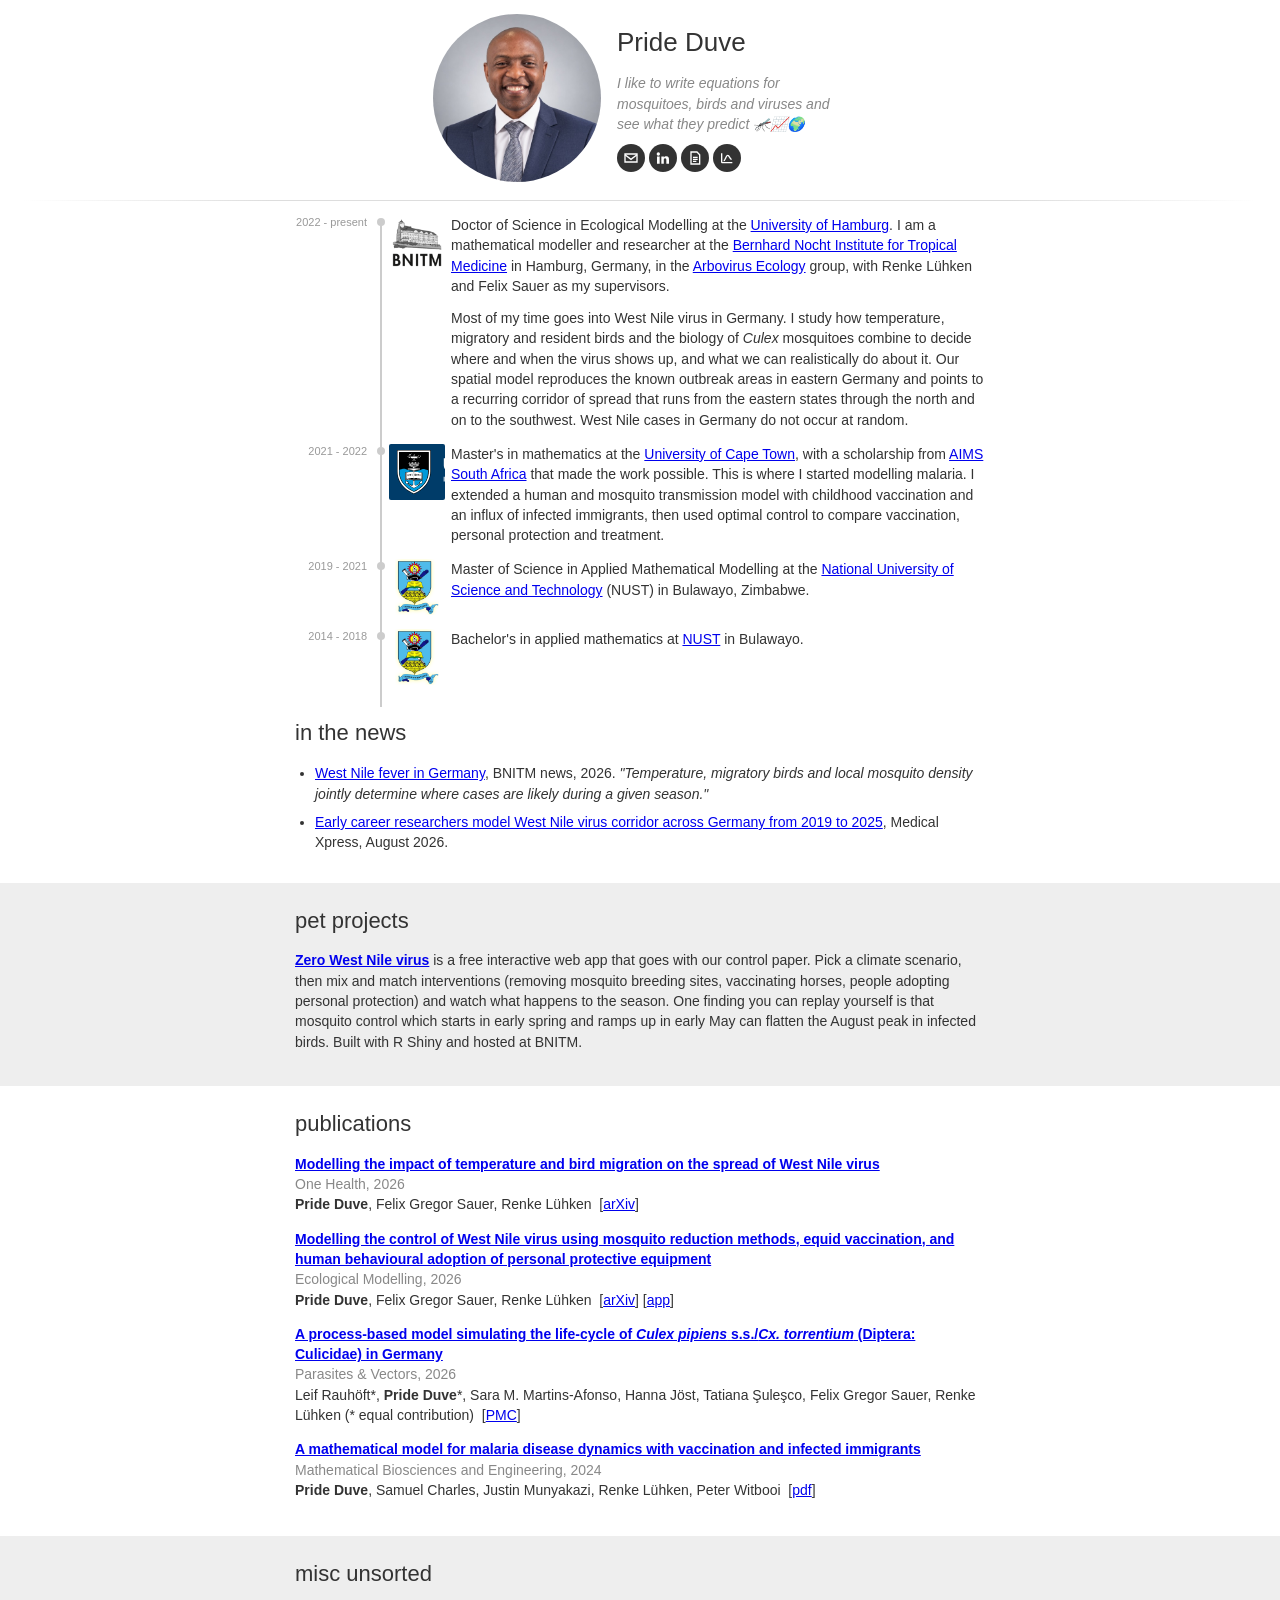
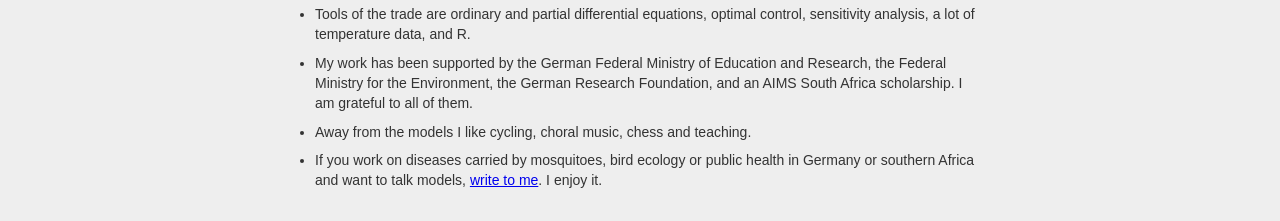
==== index.html @ 041db1bc "Personal site for Pride Duve" ====
<!DOCTYPE html>
<html lang="en">
<head>
  <meta charset="utf-8">
  <meta name="viewport" content="width=device-width, initial-scale=1">
  <title>Pride Duve</title>
  <meta name="description" content="Pride Duve is a mathematical modeller and researcher at the Bernhard Nocht Institute for Tropical Medicine in Hamburg, Germany.">
  <link rel="canonical" href="https://prideduve.de/">
  <meta property="og:title" content="Pride Duve">
  <meta property="og:description" content="Mathematical modeller and researcher at the Bernhard Nocht Institute for Tropical Medicine in Hamburg, Germany.">
  <meta property="og:type" content="website">
  <meta property="og:url" content="https://prideduve.de/">
  <meta property="og:image" content="https://prideduve.de/assets/me.jpg">
  <link rel="icon" href="data:image/svg+xml,<svg xmlns='http://www.w3.org/2000/svg' viewBox='0 0 100 100'><text y='.9em' font-size='90'>🦟</text></svg>">
  <link rel="stylesheet" href="style.css">
</head>
<body>

  <header class="hero">
    <img class="me" src="assets/me.jpg" alt="Pride Duve">
    <div class="who">
      <h1>Pride Duve</h1>
      <p class="tagline">I like to write equations for mosquitoes, birds and viruses and see what they predict 🦟📈🌍</p>
      <nav class="icons" aria-label="Contact and profiles">
        <a href="mailto:pride.duve@bnitm.de" title="Email" aria-label="Email">
          <svg viewBox="0 0 24 24"><path d="M3 6h18v12H3z" fill="none" stroke="currentColor" stroke-width="2"/><path d="M3 7l9 7 9-7" fill="none" stroke="currentColor" stroke-width="2"/></svg>
        </a>
        <a href="https://www.linkedin.com/in/pride-duve-a24b12227/" title="LinkedIn" aria-label="LinkedIn">
          <svg viewBox="0 0 24 24"><path fill="currentColor" d="M4.98 3.5a2.5 2.5 0 1 1 0 5 2.5 2.5 0 0 1 0-5zM3 9.75h4v11H3zM9.5 9.75h3.8v1.6c.6-1.1 1.9-1.9 3.7-1.9 3.4 0 4 2.2 4 5.2v6.1h-4v-5.4c0-1.4 0-3-1.8-3s-2 1.4-2 2.9v5.5h-3.7z"/></svg>
        </a>
        <a href="https://arxiv.org/search/?searchtype=author&amp;query=Duve%2C+P" title="arXiv" aria-label="arXiv">
          <svg viewBox="0 0 24 24"><path d="M6 3h9l4 4v14H6z" fill="none" stroke="currentColor" stroke-width="2"/><path d="M9 11h7M9 14h7M9 17h5" stroke="currentColor" stroke-width="2"/></svg>
        </a>
        <a href="https://zero-west-nile-virus.bnitm.de/" title="Zero West Nile virus app" aria-label="Zero West Nile virus app">
          <svg viewBox="0 0 24 24"><path d="M4 19V5M4 19h16" stroke="currentColor" stroke-width="2" fill="none"/><path d="M7 16c3 0 3-8 6-8s3 6 6 6" stroke="currentColor" stroke-width="2" fill="none"/></svg>
        </a>
      </nav>
    </div>
  </header>

  <hr class="fade">

  <section class="career" aria-label="Career">
    <div class="timeline">

      <div class="entry">
        <div class="when">2022 - present</div>
        <div class="logo"><img src="assets/logo-bnitm.png" alt="Bernhard Nocht Institute for Tropical Medicine"></div>
        <div class="what">
          <p>Doctor of Science in Ecological Modelling at the <a href="https://www.uni-hamburg.de/en.html">University of Hamburg</a>. I am a mathematical modeller and researcher at the <a href="https://www.bnitm.de/en/">Bernhard Nocht Institute for Tropical Medicine</a> in Hamburg, Germany, in the <a href="https://www.bnitm.de/en/research/research-groups/population/arbovirus-entomology-dep/ecology">Arbovirus Ecology</a> group, with Renke L&uuml;hken and Felix Sauer as my supervisors.</p>
          <p>Most of my time goes into West Nile virus in Germany. I study how temperature, migratory and resident birds and the biology of <i>Culex</i> mosquitoes combine to decide where and when the virus shows up, and what we can realistically do about it. Our spatial model reproduces the known outbreak areas in eastern Germany and points to a recurring corridor of spread that runs from the eastern states through the north and on to the southwest. West Nile cases in Germany do not occur at random.</p>
        </div>
      </div>

      <div class="entry">
        <div class="when">2021 - 2022</div>
        <div class="logo uct"><img src="assets/logo-uct.svg" alt="University of Cape Town"></div>
        <div class="what">
          <p>Master's in mathematics at the <a href="https://uct.ac.za/">University of Cape Town</a>, with a scholarship from <a href="https://aims.ac.za/">AIMS South Africa</a> that made the work possible. This is where I started modelling malaria. I extended a human and mosquito transmission model with childhood vaccination and an influx of infected immigrants, then used optimal control to compare vaccination, personal protection and treatment.</p>
        </div>
      </div>

      <div class="entry">
        <div class="when">2019 - 2021</div>
        <div class="logo"><img src="assets/logo-nust.png" alt="National University of Science and Technology"></div>
        <div class="what">
          <p>Master of Science in Applied Mathematical Modelling at the <a href="https://www.nust.ac.zw/">National University of Science and Technology</a> (NUST) in Bulawayo, Zimbabwe.</p>
        </div>
      </div>

      <div class="entry">
        <div class="when">2014 - 2018</div>
        <div class="logo"><img src="assets/logo-nust.png" alt="National University of Science and Technology"></div>
        <div class="what">
          <p>Bachelor's in applied mathematics at <a href="https://www.nust.ac.zw/">NUST</a> in Bulawayo.</p>
        </div>
      </div>

    </div>
  </section>

  <section>
    <div class="wrap">
      <h2>in the news</h2>
      <ul>
        <li><a href="https://www.bnitm.de/en/news/news/west-nil-fieber-in-deutschland">West Nile fever in Germany</a>, BNITM news, 2026. <i>"Temperature, migratory birds and local mosquito density jointly determine where cases are likely during a given season."</i></li>
        <li><a href="https://medicalxpress.com/news/2026-08-early-career-west-nile-virus.html">Early career researchers model West Nile virus corridor across Germany from 2019 to 2025</a>, Medical Xpress, August 2026.</li>
      </ul>
    </div>
  </section>

  <section class="band">
    <div class="wrap">
      <h2>pet projects</h2>
      <p><b><a href="https://zero-west-nile-virus.bnitm.de/">Zero West Nile virus</a></b> is a free interactive web app that goes with our control paper. Pick a climate scenario, then mix and match interventions (removing mosquito breeding sites, vaccinating horses, people adopting personal protection) and watch what happens to the season. One finding you can replay yourself is that mosquito control which starts in early spring and ramps up in early May can flatten the August peak in infected birds. Built with R Shiny and hosted at BNITM.</p>
    </div>
  </section>

  <section>
    <div class="wrap">
      <h2>publications</h2>
      <div class="pub">
        <div class="title"><a href="https://doi.org/10.1016/j.onehlt.2026.101386">Modelling the impact of temperature and bird migration on the spread of West Nile virus</a></div>
        <div class="venue">One Health, 2026</div>
        <div class="authors"><b>Pride Duve</b>, Felix Gregor Sauer, Renke L&uuml;hken &nbsp;[<a href="https://arxiv.org/abs/2508.14740">arXiv</a>]</div>
      </div>
      <div class="pub">
        <div class="title"><a href="https://doi.org/10.1016/j.ecolmodel.2026.111605">Modelling the control of West Nile virus using mosquito reduction methods, equid vaccination, and human behavioural adoption of personal protective equipment</a></div>
        <div class="venue">Ecological Modelling, 2026</div>
        <div class="authors"><b>Pride Duve</b>, Felix Gregor Sauer, Renke L&uuml;hken &nbsp;[<a href="https://arxiv.org/abs/2509.24657">arXiv</a>] [<a href="https://zero-west-nile-virus.bnitm.de/">app</a>]</div>
      </div>
      <div class="pub">
        <div class="title"><a href="https://doi.org/10.1186/s13071-026-07410-4">A process-based model simulating the life-cycle of <i>Culex pipiens</i> s.s./<i>Cx. torrentium</i> (Diptera: Culicidae) in Germany</a></div>
        <div class="venue">Parasites &amp; Vectors, 2026</div>
        <div class="authors">Leif Rauh&ouml;ft*, <b>Pride Duve</b>*, Sara M. Martins&#8209;Afonso, Hanna J&ouml;st, Tatiana &#350;ule&#351;co, Felix Gregor Sauer, Renke L&uuml;hken (* equal contribution) &nbsp;[<a href="https://pmc.ncbi.nlm.nih.gov/articles/PMC13162510/">PMC</a>]</div>
      </div>
      <div class="pub">
        <div class="title"><a href="https://doi.org/10.3934/mbe.2024045">A mathematical model for malaria disease dynamics with vaccination and infected immigrants</a></div>
        <div class="venue">Mathematical Biosciences and Engineering, 2024</div>
        <div class="authors"><b>Pride Duve</b>, Samuel Charles, Justin Munyakazi, Renke L&uuml;hken, Peter Witbooi &nbsp;[<a href="https://www.aimspress.com/aimspress-data/mbe/2024/1/PDF/mbe-21-01-045.pdf">pdf</a>]</div>
      </div>
    </div>
  </section>

  <section class="band">
    <div class="wrap">
      <h2>misc unsorted</h2>
      <ul>
        <li>Tools of the trade are ordinary and partial differential equations, optimal control, sensitivity analysis, a lot of temperature data, and R.</li>
        <li>My work has been supported by the German Federal Ministry of Education and Research, the Federal Ministry for the Environment, the German Research Foundation, and an AIMS South Africa scholarship. I am grateful to all of them.</li>
        <li>Away from the models I like cycling, choral music, chess and teaching.</li>
        <li>If you work on diseases carried by mosquitoes, bird ecology or public health in Germany or southern Africa and want to talk models, <a href="mailto:pride.duve@bnitm.de">write to me</a>. I enjoy it.</li>
      </ul>
    </div>
  </section>

</body>
</html>
---- style.css ----
* { box-sizing: border-box; }

html { -webkit-text-size-adjust: 100%; }

body {
  margin: 0;
  background: #fff;
  color: #333;
  font-family: Helvetica, Arial, sans-serif;
  font-size: 14px;
  line-height: 1.45;
}

a { color: #0000ee; }
a:visited { color: #551a8b; }

p { margin: 0 0 12px; }

/* header */
.hero {
  display: flex;
  align-items: center;
  justify-content: center;
  gap: 16px;
  padding: 14px 16px 18px;
}

.me {
  width: 168px;
  height: 168px;
  border-radius: 50%;
  object-fit: cover;
  background: #eee;
}

.who { max-width: 230px; }

h1 { margin: 0 0 12px; font-size: 26px; font-weight: 400; color: #333; }

.tagline { margin: 0 0 10px; color: #888; font-style: italic; }

.icons { display: flex; gap: 4px; }
.icons a {
  width: 28px;
  height: 28px;
  border-radius: 50%;
  background: #333;
  color: #fff;
  display: flex;
  align-items: center;
  justify-content: center;
}
.icons a:hover { background: #000; }
.icons svg { width: 16px; height: 16px; }

.fade {
  border: 0;
  height: 1px;
  margin: 0 24px;
  background: linear-gradient(to right, transparent, #ddd 20%, #ddd 80%, transparent);
}

/* career timeline */
.career { padding: 14px 16px 0; }

.timeline {
  position: relative;
  max-width: 690px;
  margin: 0 auto;
  padding-bottom: 8px;
}

/* the vertical line */
.timeline::before {
  content: "";
  position: absolute;
  left: 85px;
  top: 6px;
  bottom: 0;
  width: 2px;
  background: #ccc;
}

.entry {
  position: relative;
  display: grid;
  grid-template-columns: 78px 56px 1fr;
  column-gap: 8px;
  padding-bottom: 14px;
}

/* the dot on the line */
.entry::before {
  content: "";
  position: absolute;
  left: 82px;
  top: 3px;
  width: 8px;
  height: 8px;
  border-radius: 50%;
  background: #ccc;
}

.when {
  font-size: 11px;
  color: #999;
  text-align: right;
  padding-right: 6px;
  line-height: 14px;
  white-space: nowrap;
}

.logo {
  grid-column: 2;
  margin-left: 8px;
  width: 56px;
  height: 56px;
  display: flex;
  align-items: flex-start;
  justify-content: center;
}
.logo img { max-width: 100%; max-height: 100%; object-fit: contain; }

/* the UCT mark is a white wordmark, so crop to the crest on the university blue */
.logo.uct { background: #003c69; align-items: center; justify-content: flex-start; overflow: hidden; border-radius: 2px; }
.logo.uct img { max-width: none; max-height: none; height: 44px; width: auto; margin-left: 8px; }

.what { grid-column: 3; padding-left: 6px; }
.what p:last-child { margin-bottom: 0; }

/* sections */
section { padding: 22px 16px; }
.career + section { padding-top: 10px; }

.band { background: #eee; }

.wrap { max-width: 690px; margin: 0 auto; }

h2 { margin: 0 0 14px; font-size: 22px; font-weight: 400; color: #333; }

ul { margin: 0; padding-left: 20px; }
li { margin-bottom: 8px; }

.pub { margin-bottom: 14px; }
.pub .title { font-weight: bold; }
.pub .venue { color: #888; }

@media (max-width: 560px) {
  .hero { flex-direction: column; text-align: center; }
  .icons { justify-content: center; }
  .timeline::before { left: 3px; }
  .entry { grid-template-columns: 48px 1fr; padding-left: 16px; }
  .entry::before { left: 0; }
  .when { grid-column: 1 / -1; text-align: left; padding: 0 0 4px; }
  .logo { grid-column: 1; margin-left: 0; width: 48px; height: 48px; }
  .what { grid-column: 2; }
}
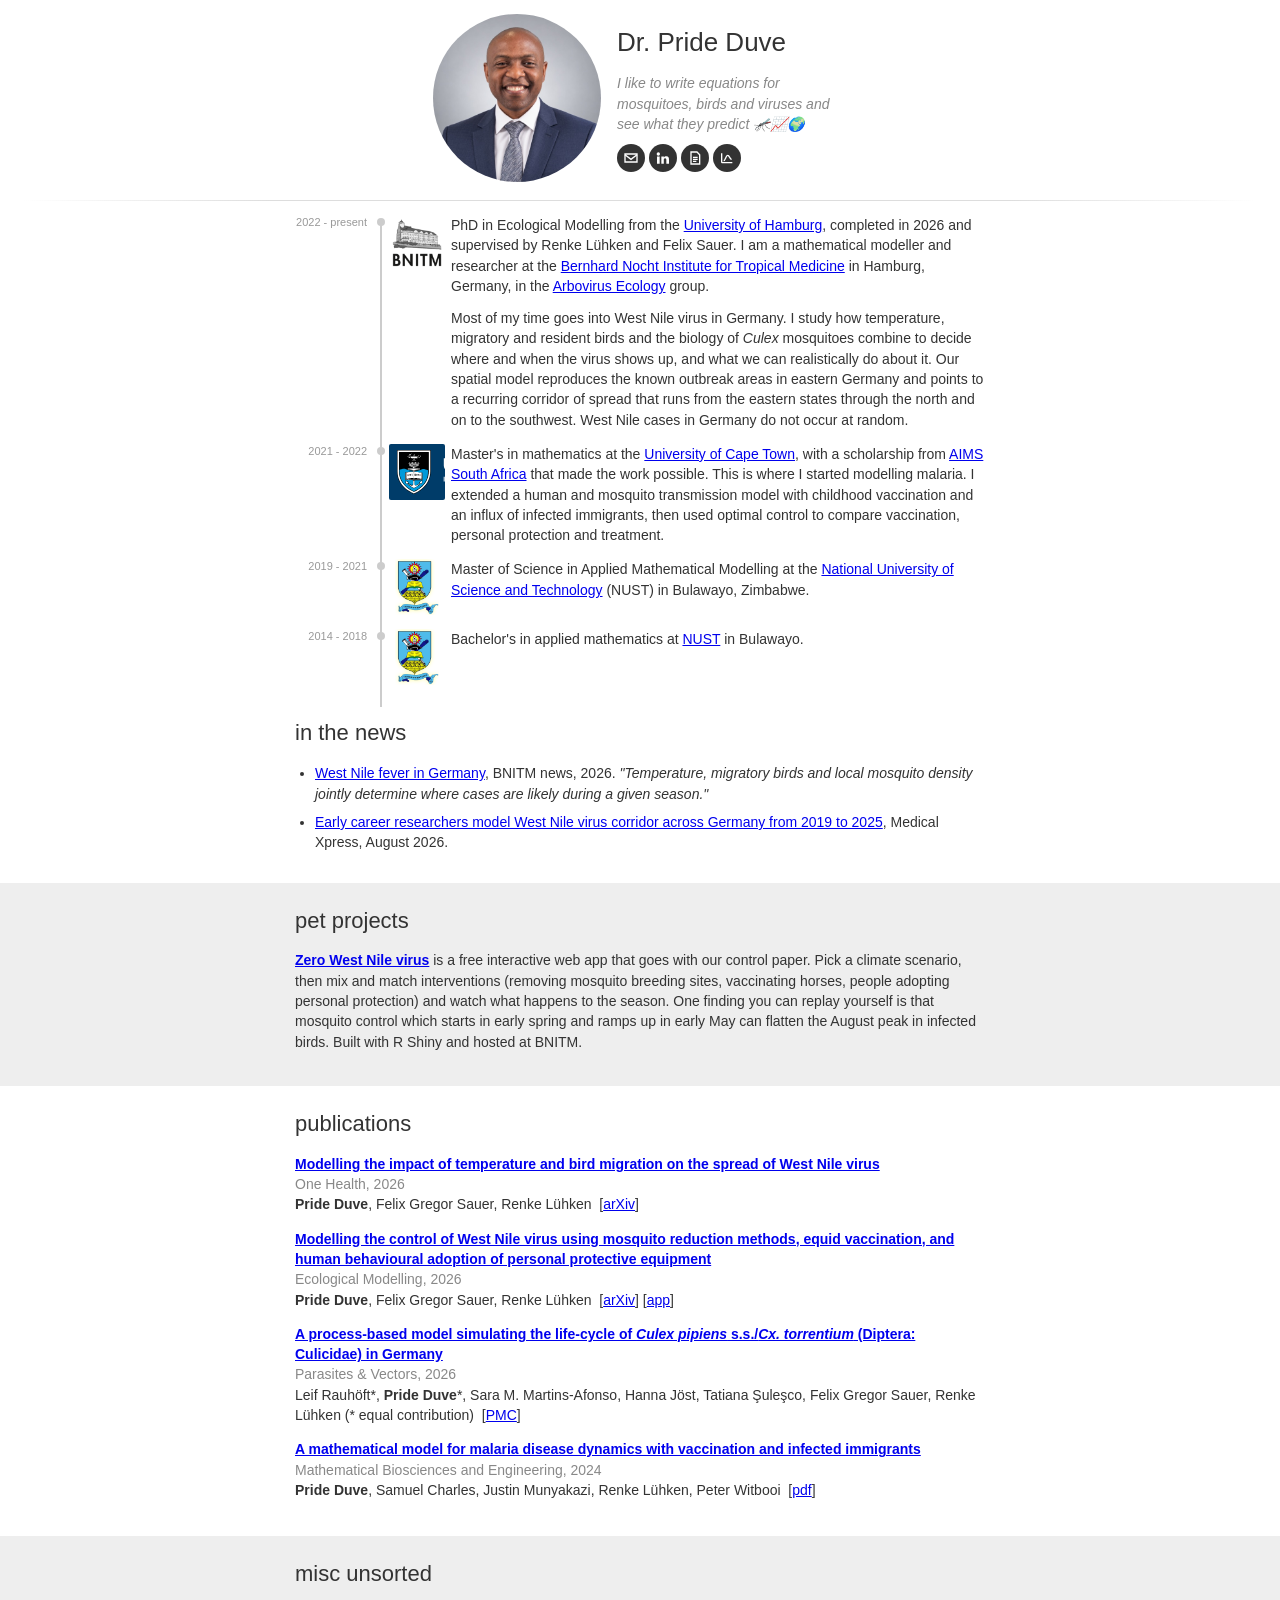
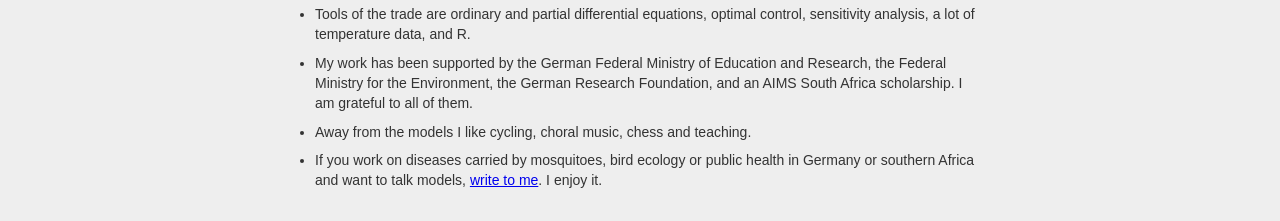
==== commit 6dc00cd1: "Add the Dr. title and the completed PhD now that the doctorate is confirmed" ====
--- a/index.html
+++ b/index.html
@@ -1,25 +1,34 @@
 <!DOCTYPE html>
 <html lang="en">
 <head>
+  <meta name="google-site-verification" content="hQumO5C4nS9V8Jc-9s64k22Hwoq6uiTPQd-B86zfUYA" />
   <meta charset="utf-8">
   <meta name="viewport" content="width=device-width, initial-scale=1">
-  <title>Pride Duve</title>
-  <meta name="description" content="Pride Duve is a mathematical modeller and researcher at the Bernhard Nocht Institute for Tropical Medicine in Hamburg, Germany.">
-  <link rel="canonical" href="https://prideduve.de/">
-  <meta property="og:title" content="Pride Duve">
-  <meta property="og:description" content="Mathematical modeller and researcher at the Bernhard Nocht Institute for Tropical Medicine in Hamburg, Germany.">
-  <meta property="og:type" content="website">
-  <meta property="og:url" content="https://prideduve.de/">
-  <meta property="og:image" content="https://prideduve.de/assets/me.jpg">
+  <title>Dr. Pride Duve</title>
+  <meta name="description" content="Dr. Pride Duve holds a PhD in ecological modelling from the University of Hamburg and is a mathematical modeller and researcher at the Bernhard Nocht Institute for Tropical Medicine in Hamburg, Germany.">
+  <link rel="canonical" href="https://thabhelo.github.io/pride/">
+  <meta property="og:site_name" content="Dr. Pride Duve">
+  <meta property="og:title" content="Dr. Pride Duve">
+  <meta property="og:description" content="PhD in ecological modelling. Mathematical modeller and researcher at the Bernhard Nocht Institute for Tropical Medicine in Hamburg, Germany.">
+  <meta property="og:type" content="profile">
+  <meta property="og:url" content="https://thabhelo.github.io/pride/">
+  <meta property="og:image" content="https://thabhelo.github.io/pride/assets/og.png">
+  <meta property="og:image:width" content="1200">
+  <meta property="og:image:height" content="630">
+  <meta property="og:image:alt" content="Dr. Pride Duve, equations for mosquitoes, birds and viruses">
+  <meta name="twitter:card" content="summary_large_image">
+  <meta name="twitter:title" content="Dr. Pride Duve">
+  <meta name="twitter:description" content="PhD in ecological modelling. Mathematical modeller and researcher at the Bernhard Nocht Institute for Tropical Medicine in Hamburg, Germany.">
+  <meta name="twitter:image" content="https://thabhelo.github.io/pride/assets/og.png">
   <link rel="icon" href="data:image/svg+xml,<svg xmlns='http://www.w3.org/2000/svg' viewBox='0 0 100 100'><text y='.9em' font-size='90'>🦟</text></svg>">
   <link rel="stylesheet" href="style.css">
 </head>
 <body>
 
   <header class="hero">
-    <img class="me" src="assets/me.jpg" alt="Pride Duve">
+    <img class="me" src="assets/me.jpg" alt="Dr. Pride Duve">
     <div class="who">
-      <h1>Pride Duve</h1>
+      <h1>Dr. Pride Duve</h1>
       <p class="tagline">I like to write equations for mosquitoes, birds and viruses and see what they predict 🦟📈🌍</p>
       <nav class="icons" aria-label="Contact and profiles">
         <a href="mailto:pride.duve@bnitm.de" title="Email" aria-label="Email">
@@ -47,7 +56,7 @@
         <div class="when">2022 - present</div>
         <div class="logo"><img src="assets/logo-bnitm.png" alt="Bernhard Nocht Institute for Tropical Medicine"></div>
         <div class="what">
-          <p>Doctor of Science in Ecological Modelling at the <a href="https://www.uni-hamburg.de/en.html">University of Hamburg</a>. I am a mathematical modeller and researcher at the <a href="https://www.bnitm.de/en/">Bernhard Nocht Institute for Tropical Medicine</a> in Hamburg, Germany, in the <a href="https://www.bnitm.de/en/research/research-groups/population/arbovirus-entomology-dep/ecology">Arbovirus Ecology</a> group, with Renke L&uuml;hken and Felix Sauer as my supervisors.</p>
+          <p>PhD in Ecological Modelling from the <a href="https://www.uni-hamburg.de/en.html">University of Hamburg</a>, completed in 2026 and supervised by Renke L&uuml;hken and Felix Sauer. I am a mathematical modeller and researcher at the <a href="https://www.bnitm.de/en/">Bernhard Nocht Institute for Tropical Medicine</a> in Hamburg, Germany, in the <a href="https://www.bnitm.de/en/research/research-groups/population/arbovirus-entomology-dep/ecology">Arbovirus Ecology</a> group.</p>
           <p>Most of my time goes into West Nile virus in Germany. I study how temperature, migratory and resident birds and the biology of <i>Culex</i> mosquitoes combine to decide where and when the virus shows up, and what we can realistically do about it. Our spatial model reproduces the known outbreak areas in eastern Germany and points to a recurring corridor of spread that runs from the eastern states through the north and on to the southwest. West Nile cases in Germany do not occur at random.</p>
         </div>
       </div>
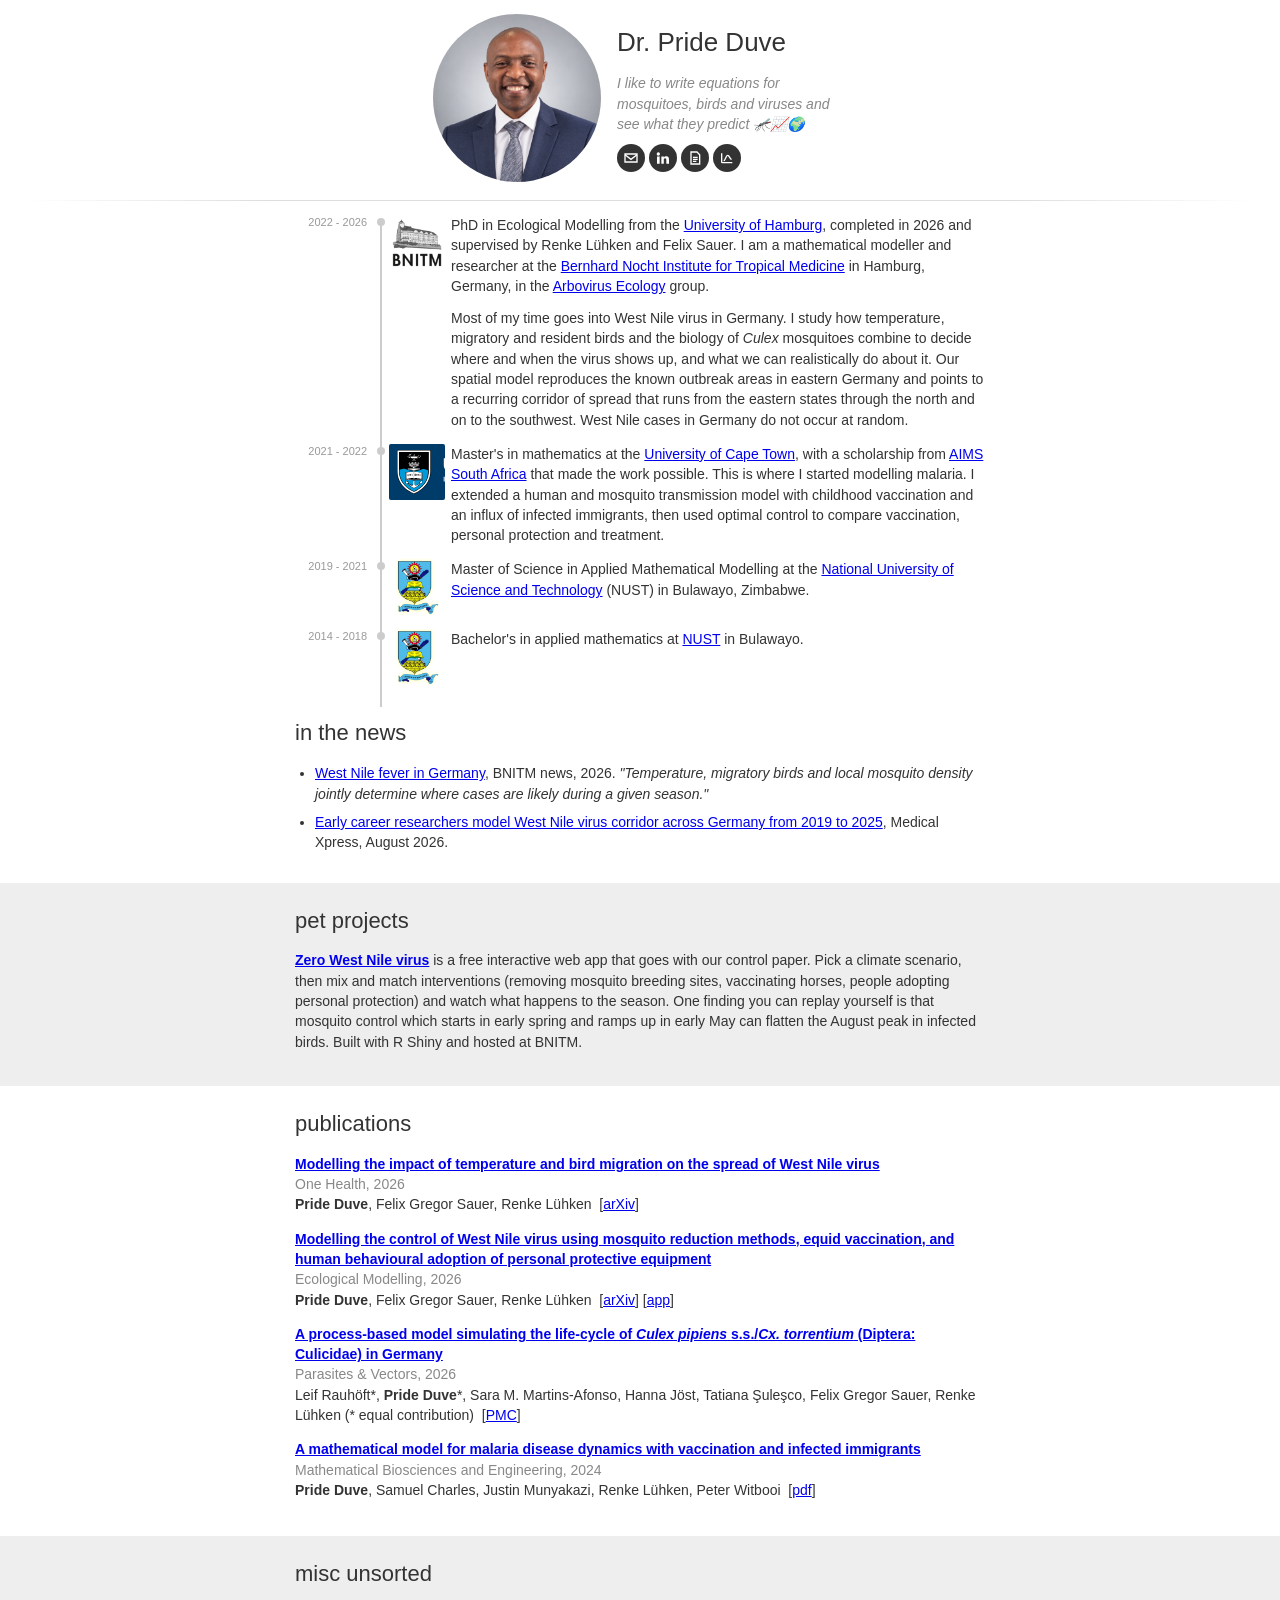
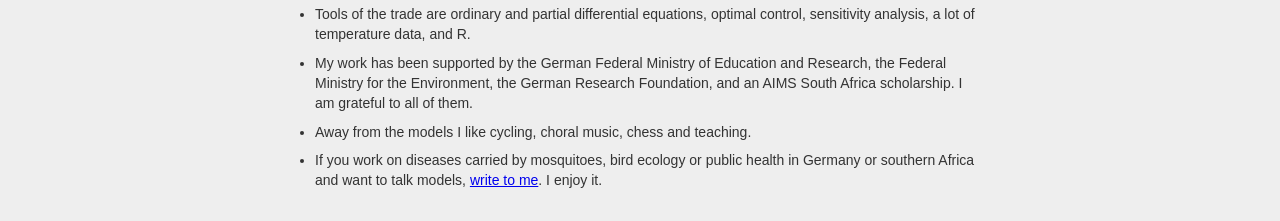
==== commit 900877b5: "Close the Hamburg timeline entry at 2026" ====
--- a/index.html
+++ b/index.html
@@ -53,7 +53,7 @@
     <div class="timeline">
 
       <div class="entry">
-        <div class="when">2022 - present</div>
+        <div class="when">2022 - 2026</div>
         <div class="logo"><img src="assets/logo-bnitm.png" alt="Bernhard Nocht Institute for Tropical Medicine"></div>
         <div class="what">
           <p>PhD in Ecological Modelling from the <a href="https://www.uni-hamburg.de/en.html">University of Hamburg</a>, completed in 2026 and supervised by Renke L&uuml;hken and Felix Sauer. I am a mathematical modeller and researcher at the <a href="https://www.bnitm.de/en/">Bernhard Nocht Institute for Tropical Medicine</a> in Hamburg, Germany, in the <a href="https://www.bnitm.de/en/research/research-groups/population/arbovirus-entomology-dep/ecology">Arbovirus Ecology</a> group.</p>
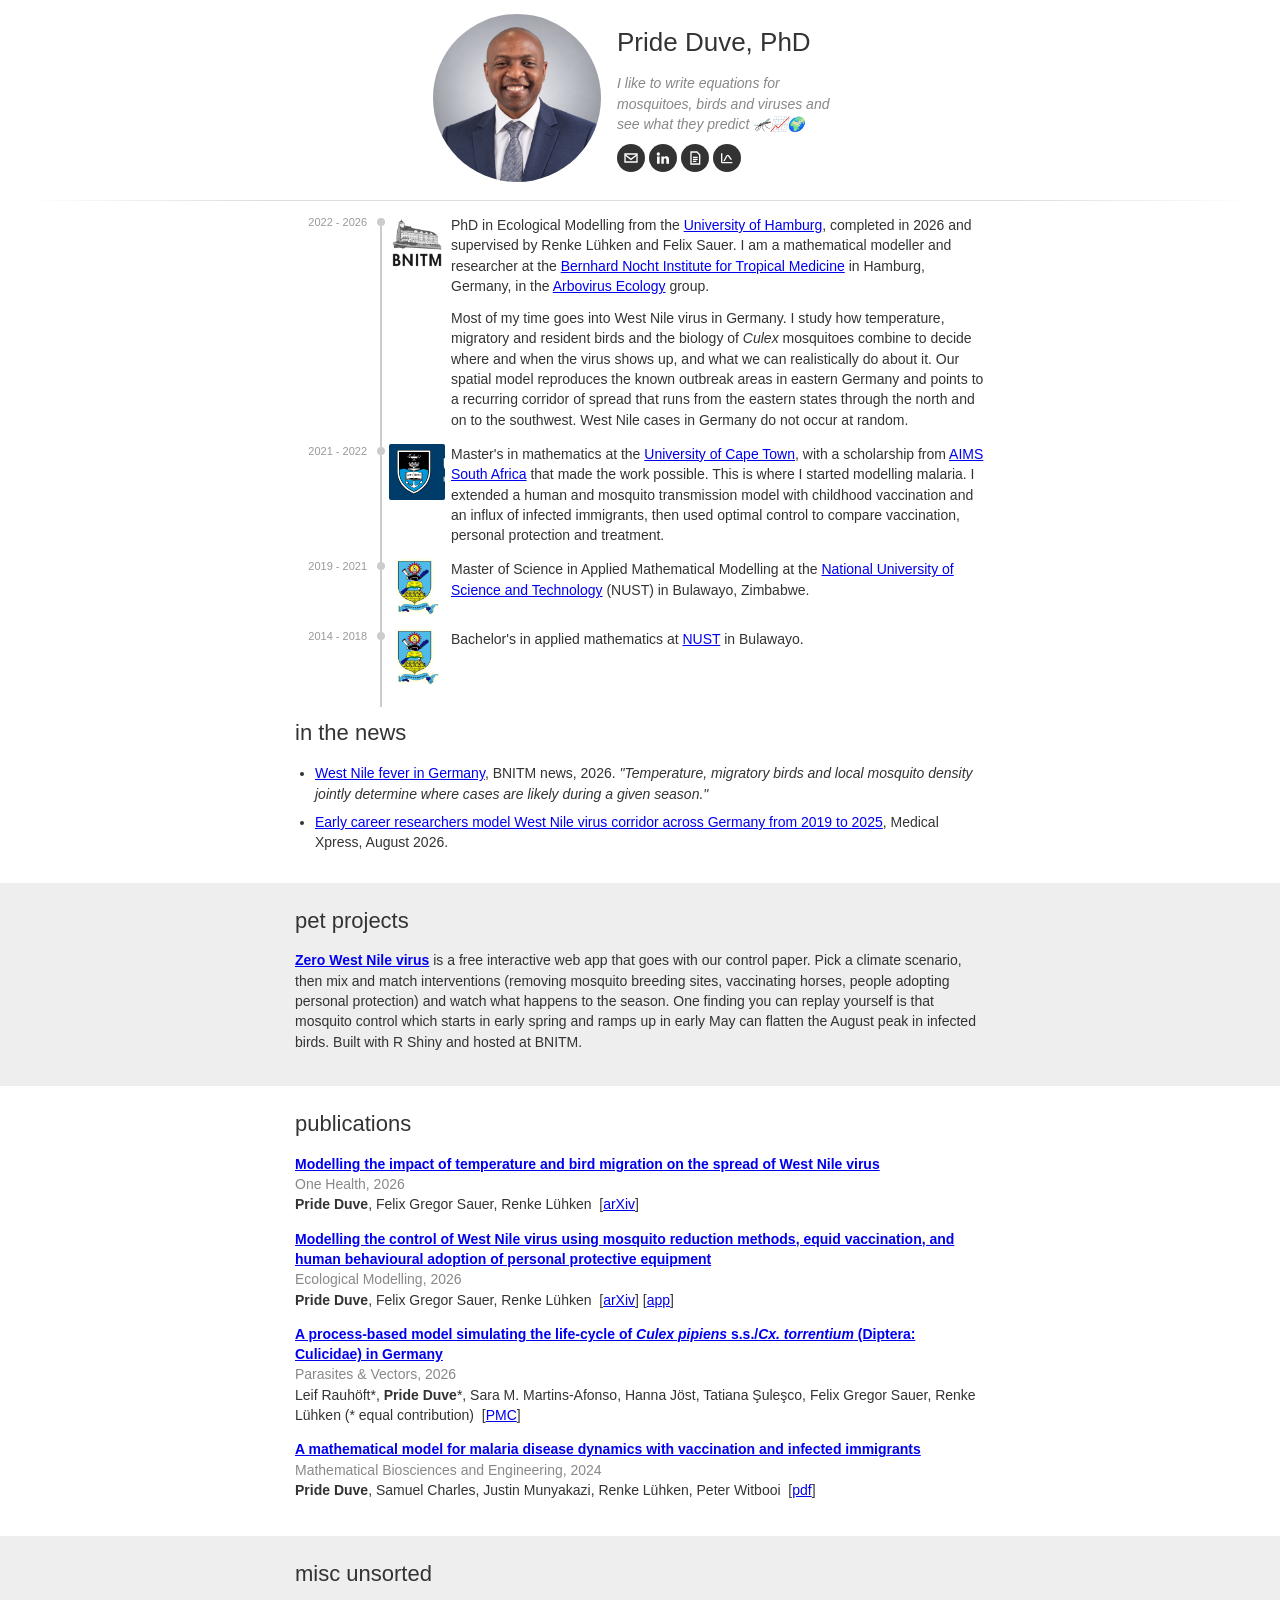
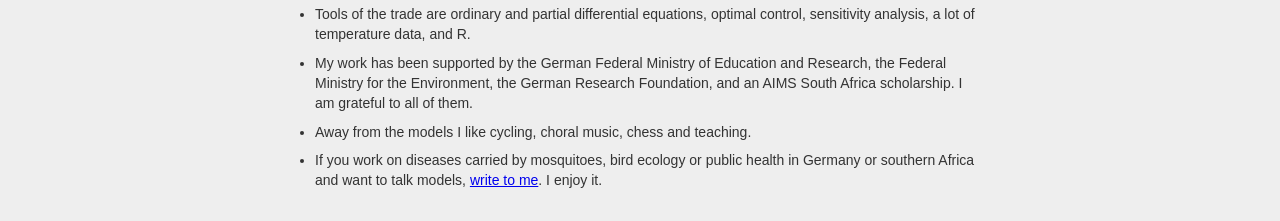
==== commit 8da28327: "Write the name as Pride Duve, PhD instead of Dr. Pride Duve" ====
--- a/index.html
+++ b/index.html
@@ -4,20 +4,20 @@
   <meta name="google-site-verification" content="hQumO5C4nS9V8Jc-9s64k22Hwoq6uiTPQd-B86zfUYA" />
   <meta charset="utf-8">
   <meta name="viewport" content="width=device-width, initial-scale=1">
-  <title>Dr. Pride Duve</title>
-  <meta name="description" content="Dr. Pride Duve holds a PhD in ecological modelling from the University of Hamburg and is a mathematical modeller and researcher at the Bernhard Nocht Institute for Tropical Medicine in Hamburg, Germany.">
+  <title>Pride Duve, PhD</title>
+  <meta name="description" content="Pride Duve, PhD holds a PhD in ecological modelling from the University of Hamburg and is a mathematical modeller and researcher at the Bernhard Nocht Institute for Tropical Medicine in Hamburg, Germany.">
   <link rel="canonical" href="https://thabhelo.github.io/pride/">
-  <meta property="og:site_name" content="Dr. Pride Duve">
-  <meta property="og:title" content="Dr. Pride Duve">
+  <meta property="og:site_name" content="Pride Duve, PhD">
+  <meta property="og:title" content="Pride Duve, PhD">
   <meta property="og:description" content="PhD in ecological modelling. Mathematical modeller and researcher at the Bernhard Nocht Institute for Tropical Medicine in Hamburg, Germany.">
   <meta property="og:type" content="profile">
   <meta property="og:url" content="https://thabhelo.github.io/pride/">
   <meta property="og:image" content="https://thabhelo.github.io/pride/assets/og.png">
   <meta property="og:image:width" content="1200">
   <meta property="og:image:height" content="630">
-  <meta property="og:image:alt" content="Dr. Pride Duve, equations for mosquitoes, birds and viruses">
+  <meta property="og:image:alt" content="Pride Duve, PhD, equations for mosquitoes, birds and viruses">
   <meta name="twitter:card" content="summary_large_image">
-  <meta name="twitter:title" content="Dr. Pride Duve">
+  <meta name="twitter:title" content="Pride Duve, PhD">
   <meta name="twitter:description" content="PhD in ecological modelling. Mathematical modeller and researcher at the Bernhard Nocht Institute for Tropical Medicine in Hamburg, Germany.">
   <meta name="twitter:image" content="https://thabhelo.github.io/pride/assets/og.png">
   <link rel="icon" href="data:image/svg+xml,<svg xmlns='http://www.w3.org/2000/svg' viewBox='0 0 100 100'><text y='.9em' font-size='90'>🦟</text></svg>">
@@ -26,9 +26,9 @@
 <body>
 
   <header class="hero">
-    <img class="me" src="assets/me.jpg" alt="Dr. Pride Duve">
+    <img class="me" src="assets/me.jpg" alt="Pride Duve, PhD">
     <div class="who">
-      <h1>Dr. Pride Duve</h1>
+      <h1>Pride Duve, PhD</h1>
       <p class="tagline">I like to write equations for mosquitoes, birds and viruses and see what they predict 🦟📈🌍</p>
       <nav class="icons" aria-label="Contact and profiles">
         <a href="mailto:pride.duve@bnitm.de" title="Email" aria-label="Email">
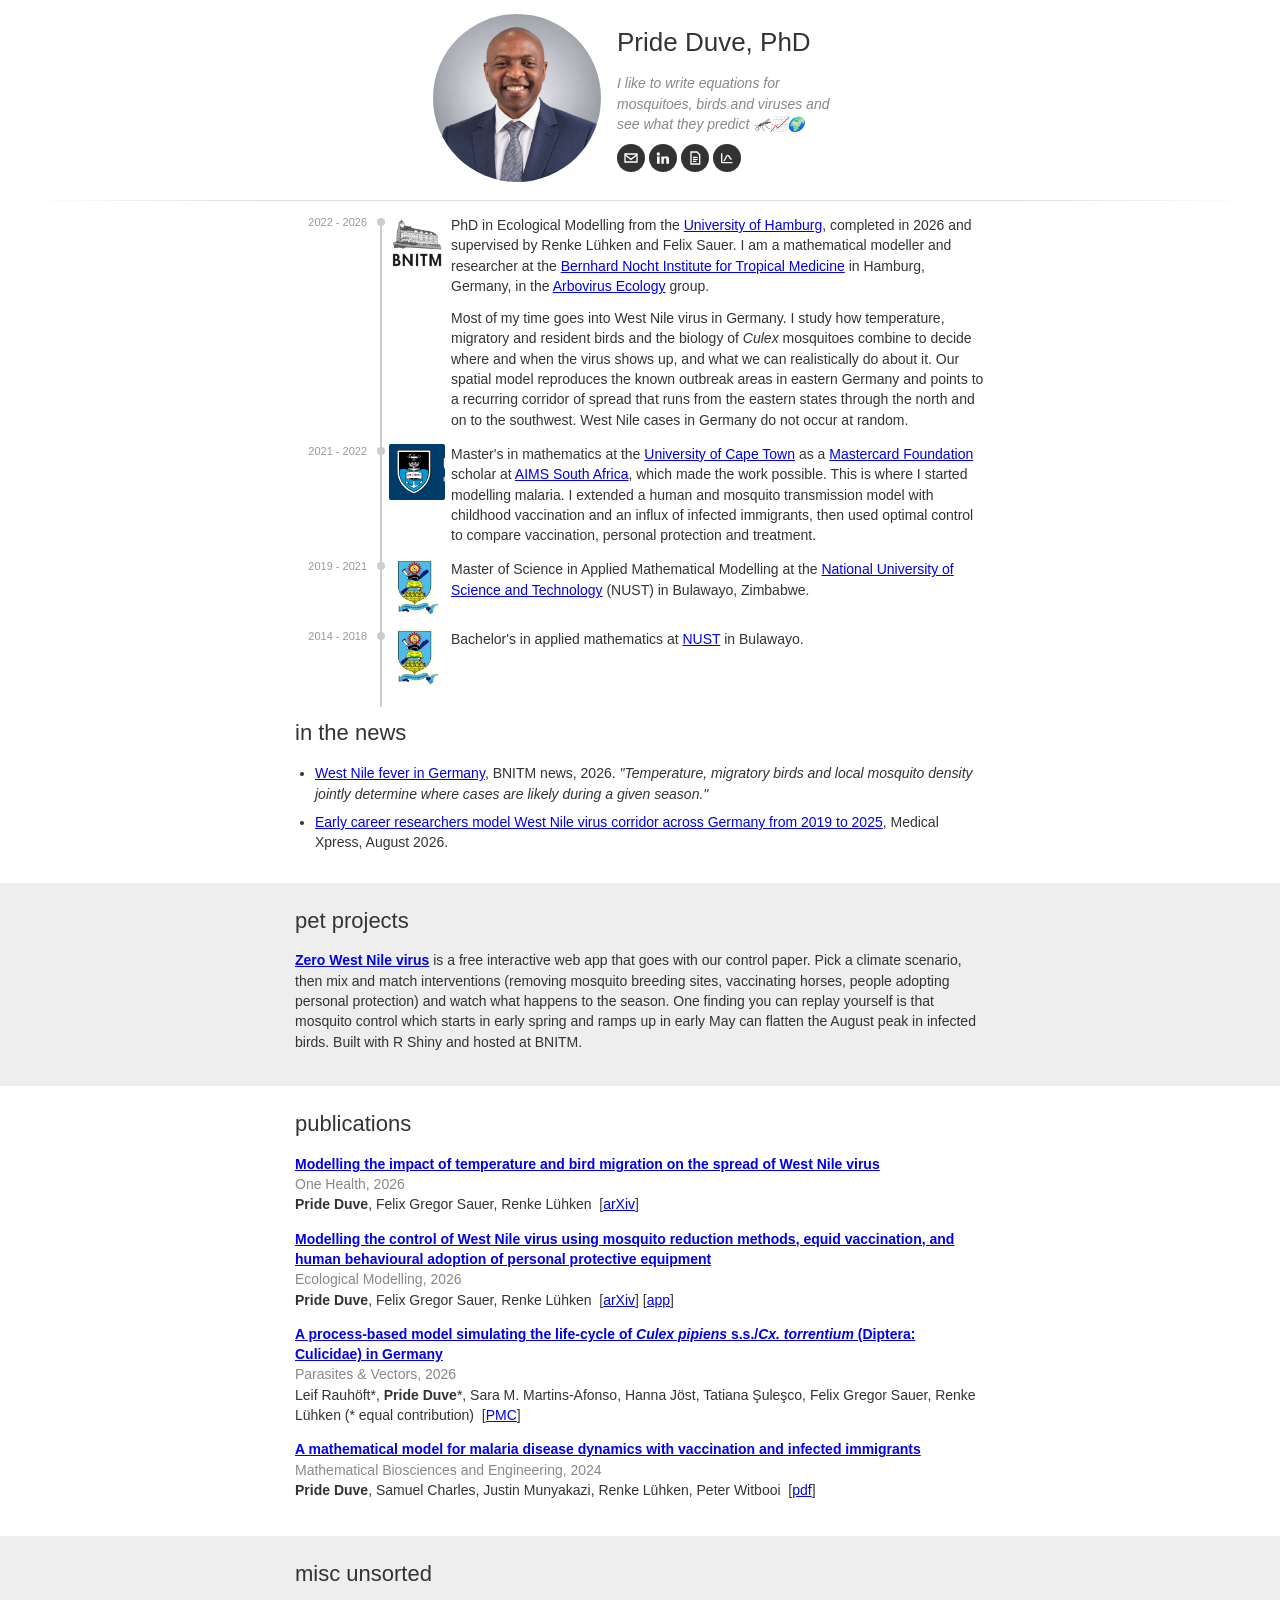
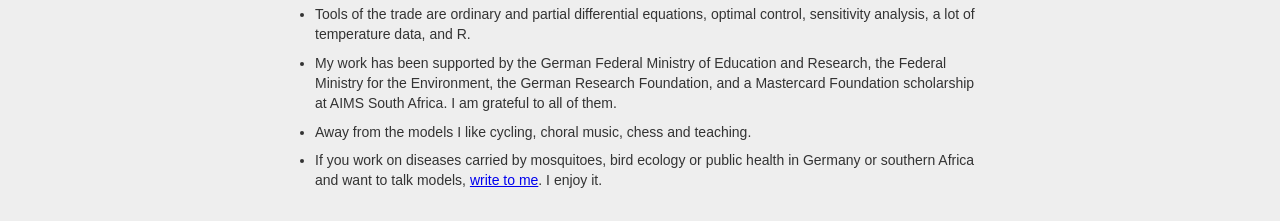
==== commit 111e63af: "Name the Mastercard Foundation scholarship behind the Cape Town Master's" ====
--- a/index.html
+++ b/index.html
@@ -65,7 +65,7 @@
         <div class="when">2021 - 2022</div>
         <div class="logo uct"><img src="assets/logo-uct.svg" alt="University of Cape Town"></div>
         <div class="what">
-          <p>Master's in mathematics at the <a href="https://uct.ac.za/">University of Cape Town</a>, with a scholarship from <a href="https://aims.ac.za/">AIMS South Africa</a> that made the work possible. This is where I started modelling malaria. I extended a human and mosquito transmission model with childhood vaccination and an influx of infected immigrants, then used optimal control to compare vaccination, personal protection and treatment.</p>
+          <p>Master's in mathematics at the <a href="https://uct.ac.za/">University of Cape Town</a> as a <a href="https://mastercardfdn.org/">Mastercard Foundation</a> scholar at <a href="https://aims.ac.za/">AIMS South Africa</a>, which made the work possible. This is where I started modelling malaria. I extended a human and mosquito transmission model with childhood vaccination and an influx of infected immigrants, then used optimal control to compare vaccination, personal protection and treatment.</p>
         </div>
       </div>
 
@@ -136,7 +136,7 @@
       <h2>misc unsorted</h2>
       <ul>
         <li>Tools of the trade are ordinary and partial differential equations, optimal control, sensitivity analysis, a lot of temperature data, and R.</li>
-        <li>My work has been supported by the German Federal Ministry of Education and Research, the Federal Ministry for the Environment, the German Research Foundation, and an AIMS South Africa scholarship. I am grateful to all of them.</li>
+        <li>My work has been supported by the German Federal Ministry of Education and Research, the Federal Ministry for the Environment, the German Research Foundation, and a Mastercard Foundation scholarship at AIMS South Africa. I am grateful to all of them.</li>
         <li>Away from the models I like cycling, choral music, chess and teaching.</li>
         <li>If you work on diseases carried by mosquitoes, bird ecology or public health in Germany or southern Africa and want to talk models, <a href="mailto:pride.duve@bnitm.de">write to me</a>. I enjoy it.</li>
       </ul>
